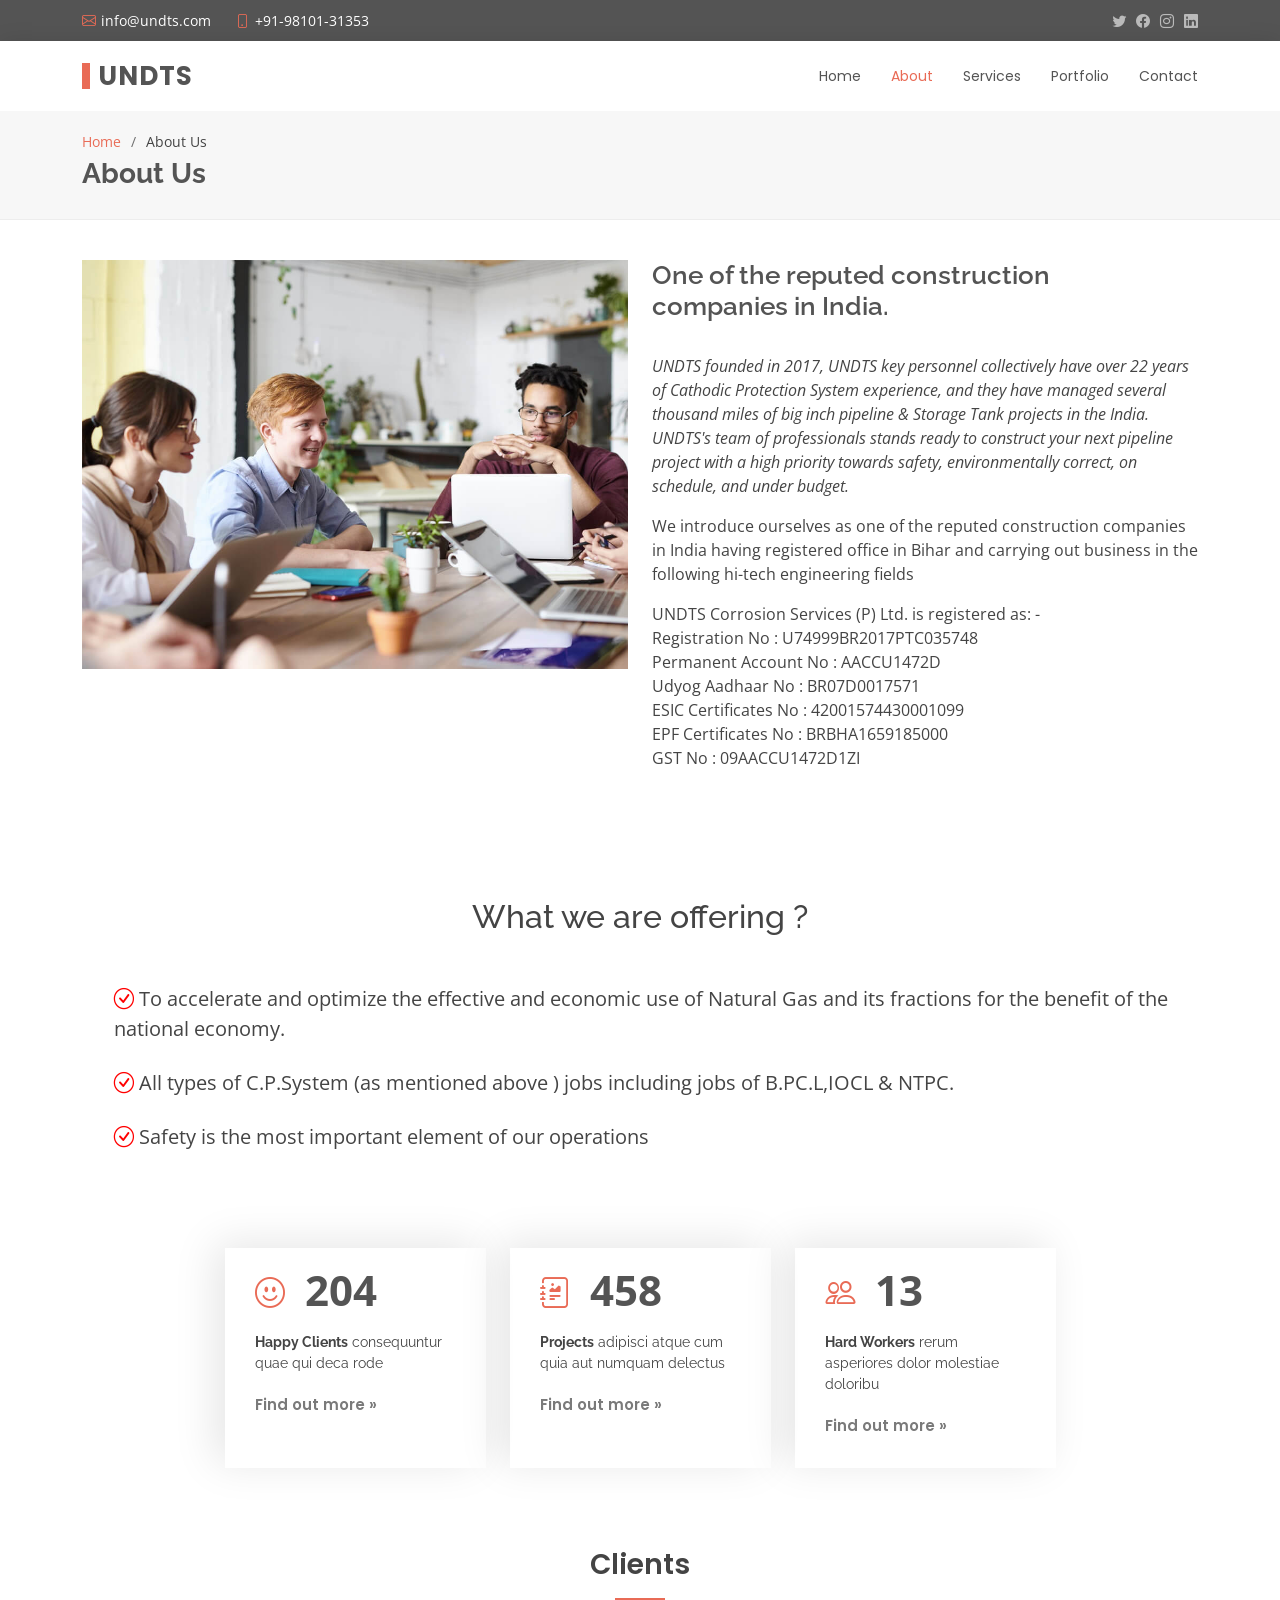
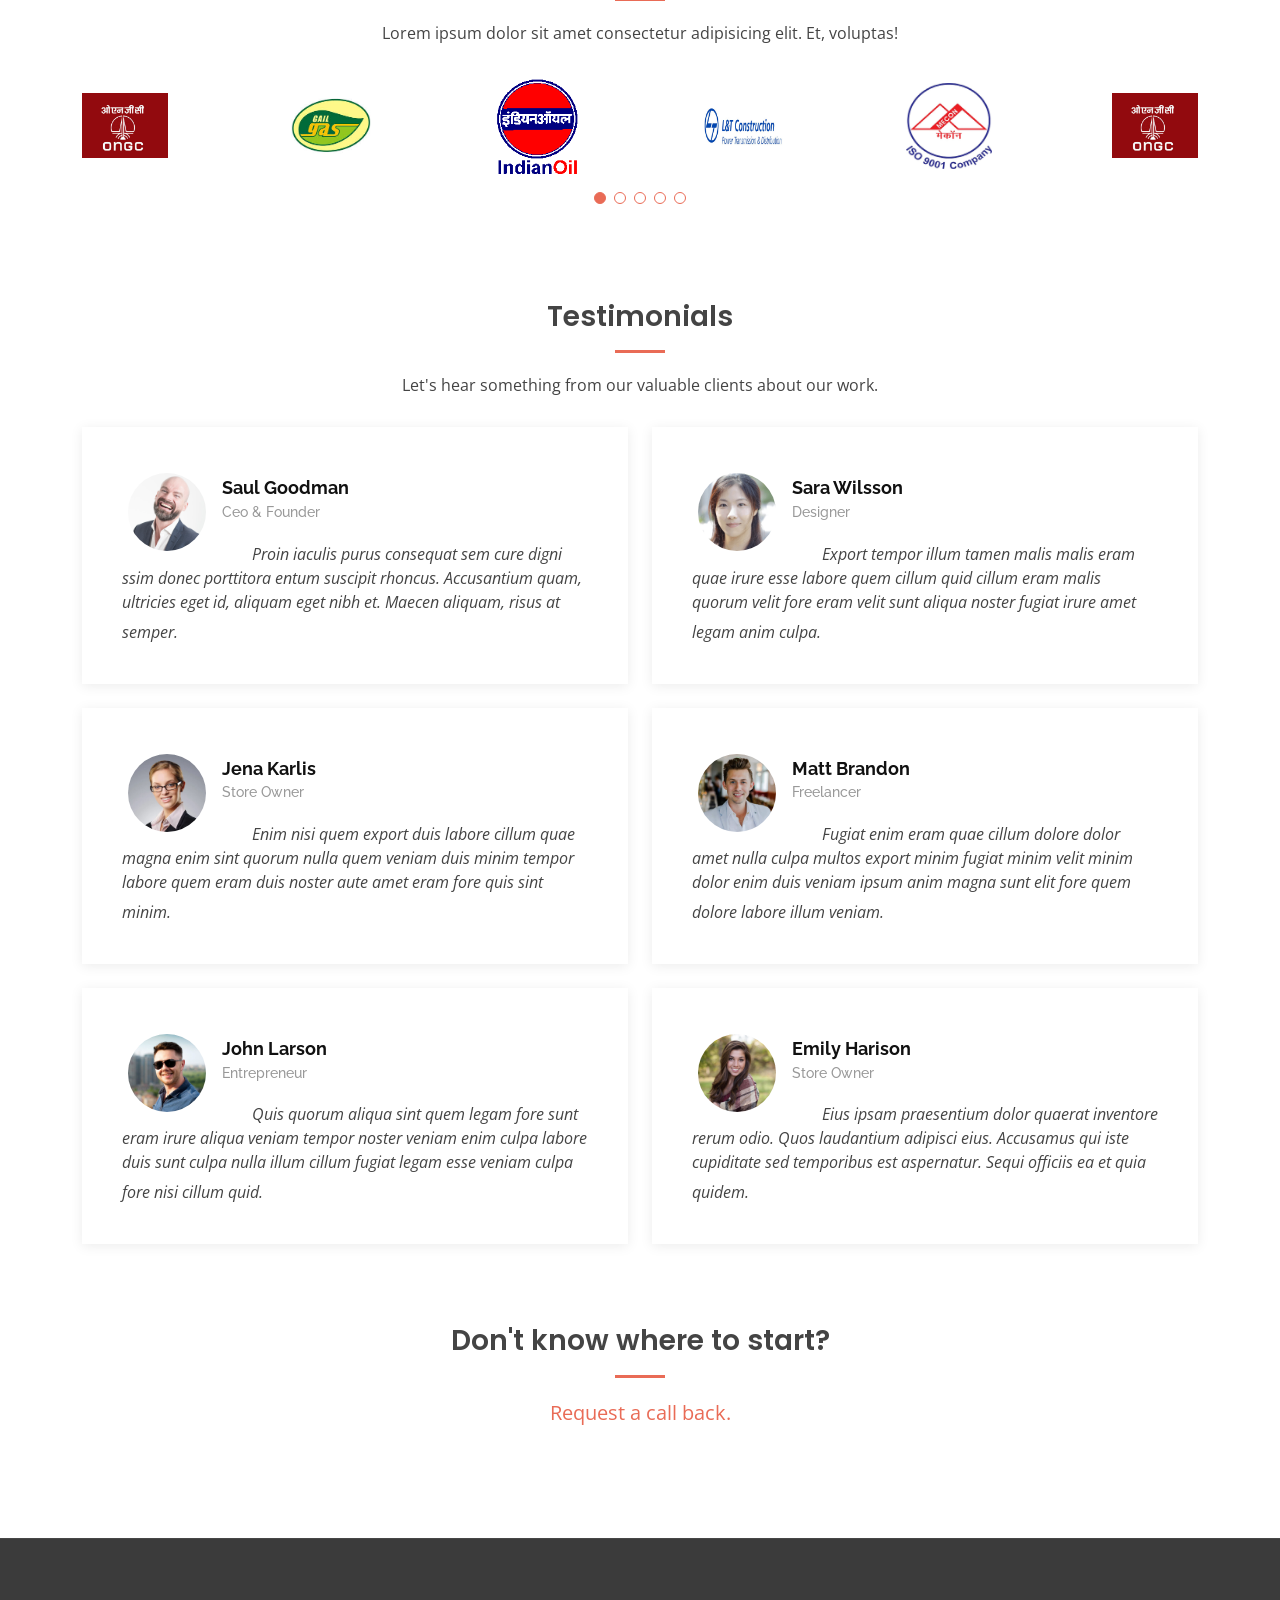
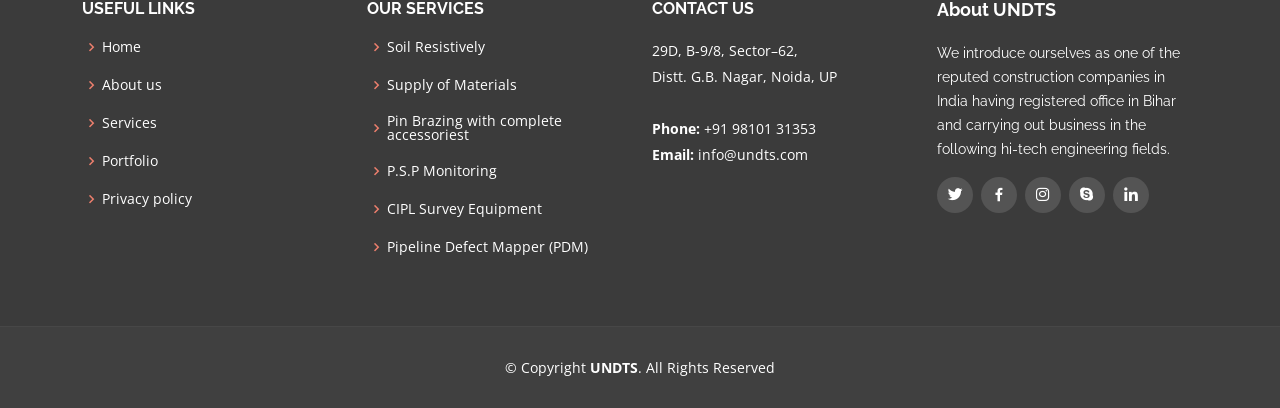
==== about.html @ b907f752 "new repo fro undts" ====
<!DOCTYPE html>
<html lang="en">

<head>
  <meta charset="utf-8">
  <meta content="width=device-width, initial-scale=1.0" name="viewport">

  <title>About - Eterna Bootstrap Template</title>
  <meta content="" name="description">
  <meta content="" name="keywords">

  <!-- Favicons -->
  <link href="assets/img/favicon.png" rel="icon">
  <link href="assets/img/apple-touch-icon.png" rel="apple-touch-icon">

  <!-- Google Fonts -->
  <link href="https://fonts.googleapis.com/css?family=Open+Sans:300,300i,400,400i,600,600i,700,700i|Raleway:300,300i,400,400i,500,500i,600,600i,700,700i|Poppins:300,300i,400,400i,500,500i,600,600i,700,700i" rel="stylesheet">

  <!-- Vendor CSS Files -->
  <link href="assets/vendor/animate.css/animate.min.css" rel="stylesheet">
  <link href="assets/vendor/bootstrap/css/bootstrap.min.css" rel="stylesheet">
  <link href="assets/vendor/bootstrap-icons/bootstrap-icons.css" rel="stylesheet">
  <link href="assets/vendor/boxicons/css/boxicons.min.css" rel="stylesheet">
  <link href="assets/vendor/glightbox/css/glightbox.min.css" rel="stylesheet">
  <link href="assets/vendor/swiper/swiper-bundle.min.css" rel="stylesheet">

  <!-- Template Main CSS File -->
  <link href="assets/css/style.css" rel="stylesheet">

  <!-- =======================================================
  * Template Name: Eterna - v4.6.0
  * Template URL: https://bootstrapmade.com/eterna-free-multipurpose-bootstrap-template/
  * Author: BootstrapMade.com
  * License: https://bootstrapmade.com/license/
  ======================================================== -->
</head>

<body>

  <!-- ======= Top Bar ======= -->
  <section id="topbar" class="d-flex align-items-center">
    <div class="container d-flex justify-content-center justify-content-md-between">
      <div class="contact-info d-flex align-items-center">
        <i class="bi bi-envelope d-flex align-items-center"><a href="mailto:info@undts.com">info@undts.com</a></i>
        <i class="bi bi-phone d-flex align-items-center ms-4"><span>+91-98101-31353</span></i>
      </div>
      <div class="social-links d-none d-md-flex align-items-center">
        <a href="#" class="twitter"><i class="bi bi-twitter"></i></a>
        <a href="#" class="facebook"><i class="bi bi-facebook"></i></a>
        <a href="#" class="instagram"><i class="bi bi-instagram"></i></a>
        <a href="#" class="linkedin"><i class="bi bi-linkedin"></i></i></a>
      </div>
    </div>
  </section>

  <!-- ======= Header ======= -->
  <header id="header" class="d-flex align-items-center">
    <div class="container d-flex justify-content-between align-items-center">

      <div class="logo">
        <h1><a href="index.html">UNDTS</a></h1>
        <!-- Uncomment below if you prefer to use an image logo -->
        <!-- <a href="index.html"><img src="assets/img/logo.png" alt="" class="img-fluid"></a>-->
      </div>

      <nav id="navbar" class="navbar">
        <ul>
          <li><a href="index.html">Home</a></li>
          <li><a class="active" href="about.html">About</a></li>
          <li><a href="services.html">Services</a></li>
          <li><a href="portfolio.html">Portfolio</a></li>
          <li><a href="contact.html">Contact</a></li>
        </ul>
        <i class="bi bi-list mobile-nav-toggle"></i>
      </nav><!-- .navbar -->

    </div>
  </header><!-- End Header -->

  <main id="main">

    <!-- ======= Breadcrumbs ======= -->
    <section id="breadcrumbs" class="breadcrumbs">
      <div class="container">

        <ol>
          <li><a href="index.html">Home</a></li>
          <li>About Us</li>
        </ol>
        <h2>About Us</h2>

      </div>
    </section><!-- End Breadcrumbs -->

    <!-- ======= About Section ======= -->
    <section id="about" class="about">
      <div class="container">

        <div class="row">
          <div class="col-lg-6">
            <img src="assets/img/about.jpg" class="img-fluid" alt="">
          </div>
          <div class="col-lg-6 pt-4 pt-lg-0 content">
            <h3>One of the reputed construction <br> companies in India.</h3> <br>
            <p class="fst-italic">
              UNDTS founded in 2017, UNDTS key personnel collectively have over 22 years of Cathodic Protection System experience, and they have managed several thousand miles of big inch pipeline & Storage Tank projects in the India. UNDTS's team of professionals stands ready to construct your next pipeline project with a high priority towards safety, environmentally correct, on schedule, and under budget.
            </p>
           
            <p>
              We introduce ourselves as one of the reputed construction companies in India having registered office in Bihar and carrying out business in the following hi-tech engineering fields
            </p>
            <p>UNDTS Corrosion Services (P) Ltd. is registered as: - <br>

              Registration No	:	U74999BR2017PTC035748 <br>  
              Permanent Account No	:	AACCU1472D <br> 
              Udyog Aadhaar No	:	BR07D0017571 <br>
              ESIC Certificates No	:	42001574430001099 <br>
              EPF Certificates No	:	BRBHA1659185000 <br>
              GST No	:	09AACCU1472D1ZI <br>
              </p>
          </div>
        </div>

      </div>
    </section> <br><br><!-- End About Section -->
    <section>
      <div class="container">
        <h2 class="text-center">What we are offering ?</h2>
        <ul class="mt-5"> 
          <li style="list-style: none; font-size:20px"> <i class="bi bi-check-circle mt-2" style="color: red;"></i> To accelerate and optimize the effective and economic use of Natural Gas and its fractions for the benefit of the national economy. </li><br>
          <li style="list-style: none; font-size:20px"><i class="bi bi-check-circle mt-2" style="color: red;" ></i> All types of C.P.System (as mentioned above ) jobs including jobs of B.PC.L,IOCL & NTPC. </li><br>
          <li style="list-style: none; font-size:20px"><i class="bi bi-check-circle mt-2" style="color: red;"></i> Safety is the most important element of our operations </li>
        </ul>
      </div>
    </section>
    <!-- ======= Counts Section ======= -->
    <section id="counts" class="counts">
      <div class="container">

        <div class="row no-gutters justify-content-center">

          <div class="col-lg-3 col-md-6 d-md-flex align-items-md-stretch ">
            <div class="count-box">
              <i class="bi bi-emoji-smile"></i>
              <span data-purecounter-start="0" data-purecounter-end="232" data-purecounter-duration="1" class="purecounter"></span>
              <p><strong>Happy Clients</strong> consequuntur quae qui deca rode</p>
              <a href="./contact.html">Find out more &raquo;</a>
            </div>
          </div>

          <div class="col-lg-3 col-md-6 d-md-flex align-items-md-stretch">
            <div class="count-box">
              <i class="bi bi-journal-richtext"></i>
              <span data-purecounter-start="0" data-purecounter-end="521" data-purecounter-duration="1" class="purecounter"></span>
              <p><strong>Projects</strong> adipisci atque cum quia aut numquam delectus</p>
              <a href="./contact.html">Find out more &raquo;</a>
            </div>
          </div>

          

          <div class="col-lg-3 col-md-6 d-md-flex align-items-md-stretch">
            <div class="count-box">
              <i class="bi bi-people"></i>
              <span data-purecounter-start="0" data-purecounter-end="15" data-purecounter-duration="1" class="purecounter"></span>
              <p><strong>Hard Workers</strong> rerum asperiores dolor molestiae doloribu</p>
              <a href="./contact.html">Find out more &raquo;</a>
            </div>
          </div>

        </div>

      </div>
    </section><!-- End Counts Section -->

    <!-- ======= Clients Section ======= -->
    <section id="clients" class="clients">
      <div class="container">

        <div class="section-title">
          <h2>Clients</h2>
          <p>Lorem ipsum dolor sit amet consectetur adipisicing elit. Et, voluptas!</p>
        </div>

        <div class="clients-slider swiper">
          <div class="swiper-wrapper align-items-center">
            <div class="swiper-slide"><img src="assets/img/clients/1.jpg" class="img-fluid" alt=""></div>
            <div class="swiper-slide"><img src="assets/img/clients/images.jpg" class="img-fluid" alt=""></div>
            <div class="swiper-slide"><img src="assets/img/clients/iocl.png" class="img-fluid" alt=""></div>
            <div class="swiper-slide"><img src="assets/img/clients/lt-600x400.jpg" class="img-fluid" alt=""></div>
            <div class="swiper-slide"><img src="assets/img/clients/mecon.jpg" class="img-fluid" alt=""></div>
           
          </div>
          <div class="swiper-pagination"></div>
        </div>

      </div>
    </section><!-- End Clients Section -->

    <!-- ======= Testimonials Section ======= -->
    <section id="testimonials" class="testimonials">
      <div class="container">

        <div class="section-title">
          <h2>Testimonials</h2>
          <p>Let's hear something from our valuable clients about our work.</p>
        </div>

        <div class="row">

          <div class="col-lg-6">
            <div class="testimonial-item">
              <img src="assets/img/testimonials/testimonials-1.jpg" class="testimonial-img" alt="">
              <h3>Saul Goodman</h3>
              <h4>Ceo &amp; Founder</h4>
              <p>
                <i class="bx bxs-quote-alt-left quote-icon-left"></i>
                Proin iaculis purus consequat sem cure digni ssim donec porttitora entum suscipit rhoncus. Accusantium quam, ultricies eget id, aliquam eget nibh et. Maecen aliquam, risus at semper.
                <i class="bx bxs-quote-alt-right quote-icon-right"></i>
              </p>
            </div>
          </div>

          <div class="col-lg-6">
            <div class="testimonial-item mt-4 mt-lg-0">
              <img src="assets/img/testimonials/testimonials-2.jpg" class="testimonial-img" alt="">
              <h3>Sara Wilsson</h3>
              <h4>Designer</h4>
              <p>
                <i class="bx bxs-quote-alt-left quote-icon-left"></i>
                Export tempor illum tamen malis malis eram quae irure esse labore quem cillum quid cillum eram malis quorum velit fore eram velit sunt aliqua noster fugiat irure amet legam anim culpa.
                <i class="bx bxs-quote-alt-right quote-icon-right"></i>
              </p>
            </div>
          </div>

          <div class="col-lg-6">
            <div class="testimonial-item mt-4">
              <img src="assets/img/testimonials/testimonials-3.jpg" class="testimonial-img" alt="">
              <h3>Jena Karlis</h3>
              <h4>Store Owner</h4>
              <p>
                <i class="bx bxs-quote-alt-left quote-icon-left"></i>
                Enim nisi quem export duis labore cillum quae magna enim sint quorum nulla quem veniam duis minim tempor labore quem eram duis noster aute amet eram fore quis sint minim.
                <i class="bx bxs-quote-alt-right quote-icon-right"></i>
              </p>
            </div>
          </div>

          <div class="col-lg-6">
            <div class="testimonial-item mt-4">
              <img src="assets/img/testimonials/testimonials-4.jpg" class="testimonial-img" alt="">
              <h3>Matt Brandon</h3>
              <h4>Freelancer</h4>
              <p>
                <i class="bx bxs-quote-alt-left quote-icon-left"></i>
                Fugiat enim eram quae cillum dolore dolor amet nulla culpa multos export minim fugiat minim velit minim dolor enim duis veniam ipsum anim magna sunt elit fore quem dolore labore illum veniam.
                <i class="bx bxs-quote-alt-right quote-icon-right"></i>
              </p>
            </div>
          </div>

          <div class="col-lg-6">
            <div class="testimonial-item mt-4">
              <img src="assets/img/testimonials/testimonials-5.jpg" class="testimonial-img" alt="">
              <h3>John Larson</h3>
              <h4>Entrepreneur</h4>
              <p>
                <i class="bx bxs-quote-alt-left quote-icon-left"></i>
                Quis quorum aliqua sint quem legam fore sunt eram irure aliqua veniam tempor noster veniam enim culpa labore duis sunt culpa nulla illum cillum fugiat legam esse veniam culpa fore nisi cillum quid.
                <i class="bx bxs-quote-alt-right quote-icon-right"></i>
              </p>
            </div>
          </div>

          <div class="col-lg-6">
            <div class="testimonial-item mt-4">
              <img src="assets/img/testimonials/testimonials-6.jpg" class="testimonial-img" alt="">
              <h3>Emily Harison</h3>
              <h4>Store Owner</h4>
              <p>
                <i class="bx bxs-quote-alt-left quote-icon-left"></i>
                Eius ipsam praesentium dolor quaerat inventore rerum odio. Quos laudantium adipisci eius. Accusamus qui iste cupiditate sed temporibus est aspernatur. Sequi officiis ea et quia quidem.
                <i class="bx bxs-quote-alt-right quote-icon-right"></i>
              </p>
            </div>
          </div>

        </div>

      </div>
    </section><!-- End Testimonials Section -->
    <section>
      <div class="section-title">
        <h2>Don't know where to start?</h2>
        <a style="font-size: 20px;" href="./contact.html" class="btn-get-started animate__animated animate__fadeInUp">Request a call back.</a>
      </div>
     </section>
  </main><!-- End #main -->

  <!-- ======= Footer ======= -->
  <footer id="footer">

    

    <div class="footer-top">
      <div class="container">
        <div class="row">

          <div class="col-lg-3 col-md-6 footer-links">
            <h4>Useful Links</h4>
            <ul>
              <li><i class="bx bx-chevron-right"></i> <a href="#">Home</a></li>
              <li><i class="bx bx-chevron-right"></i> <a href="#">About us</a></li>
              <li><i class="bx bx-chevron-right"></i> <a href="#">Services</a></li>
              <li><i class="bx bx-chevron-right"></i> <a href="#">Portfolio</a></li>
              <li><i class="bx bx-chevron-right"></i> <a href="#">Privacy policy</a></li>
            </ul>
          </div>

          <div class="col-lg-3 col-md-6 footer-links">
            <h4>Our Services</h4>
            <ul>
              <li><i class="bx bx-chevron-right"></i> <a href="#">Soil Resistively</a></li>
              <li><i class="bx bx-chevron-right"></i> <a href="#">Supply of Materials</a></li>
              <li><i class="bx bx-chevron-right"></i> <a href="#">Pin Brazing with complete accessoriest</a></li>
              <li><i class="bx bx-chevron-right"></i> <a href="#">P.S.P Monitoring</a></li>
              <li><i class="bx bx-chevron-right"></i> <a href="#">CIPL Survey Equipment</a></li>
              <li><i class="bx bx-chevron-right"></i> <a href="#">Pipeline Defect Mapper (PDM)</a></li>
            </ul>
          </div>

          <div class="col-lg-3 col-md-6 footer-contact">
            <h4>Contact Us</h4>
            <p>
              29D, B-9/8, Sector–62, <br>
              Distt. G.B. Nagar, Noida, UP <br><br>
              <strong>Phone:</strong> +91 98101 31353<br>
              <strong>Email:</strong> info@undts.com<br>
            </p>

          </div>

          <div class="col-lg-3 col-md-6 footer-info">
            <h3>About UNDTS</h3>
            <p>We introduce ourselves as one of the reputed construction companies in India having registered office in Bihar and carrying out business in the following hi-tech engineering fields.</p>
            <div class="social-links mt-3">
              <a href="#" class="twitter"><i class="bx bxl-twitter"></i></a>
              <a href="#" class="facebook"><i class="bx bxl-facebook"></i></a>
              <a href="#" class="instagram"><i class="bx bxl-instagram"></i></a>
              <a href="#" class="google-plus"><i class="bx bxl-skype"></i></a>
              <a href="#" class="linkedin"><i class="bx bxl-linkedin"></i></a>
            </div>
          </div>

        </div>
      </div>
    </div>

    <div class="container">
      <div class="copyright">
        &copy; Copyright <strong><span>UNDTS</span></strong>. All Rights Reserved
      </div>
      
    </div>
  </footer><!-- End Footer -->

  <a href="#" class="back-to-top d-flex align-items-center justify-content-center"><i class="bi bi-arrow-up-short"></i></a>

  <!-- Vendor JS Files -->
  <script src="assets/vendor/bootstrap/js/bootstrap.bundle.min.js"></script>
  <script src="assets/vendor/glightbox/js/glightbox.min.js"></script>
  <script src="assets/vendor/isotope-layout/isotope.pkgd.min.js"></script>
  <script src="assets/vendor/php-email-form/validate.js"></script>
  <script src="assets/vendor/purecounter/purecounter.js"></script>
  <script src="assets/vendor/swiper/swiper-bundle.min.js"></script>
  <script src="assets/vendor/waypoints/noframework.waypoints.js"></script>

  <!-- Template Main JS File -->
  <script src="assets/js/main.js"></script>

</body>

</html>
---- assets/css/style.css ----
/**
* Template Name: Eterna - v4.6.0
* Template URL: https://bootstrapmade.com/eterna-free-multipurpose-bootstrap-template/
* Author: BootstrapMade.com
* License: https://bootstrapmade.com/license/
*/

/*--------------------------------------------------------------
# General
--------------------------------------------------------------*/
body {
  font-family: "Open Sans", sans-serif;
  color: #444444;
}

a {
  color: #e96b56;
  text-decoration: none;
}

a:hover {
  color: #e6573f;
  text-decoration: none;
}

h1, h2, h3, h4, h5, h6 {
  font-family: "Raleway", sans-serif;
}

/*--------------------------------------------------------------
# Back to top button
--------------------------------------------------------------*/
.back-to-top {
  position: fixed;
  visibility: hidden;
  opacity: 0;
  right: 15px;
  bottom: 15px;
  z-index: 996;
  background: #e96b56;
  width: 40px;
  height: 40px;
  border-radius: 4px;
  transition: all 0.4s;
}
.back-to-top i {
  font-size: 28px;
  color: #fff;
  line-height: 0;
}
.back-to-top:hover {
  background: #ee8b7a;
  color: #fff;
}
.back-to-top.active {
  visibility: visible;
  opacity: 1;
}

/*--------------------------------------------------------------
# Top Bar
--------------------------------------------------------------*/
#topbar {
  background: #545454;
  padding: 10px 0;
  font-size: 14px;
}
#topbar .contact-info i {
  font-style: normal;
  color: #e96b56;
}
#topbar .contact-info i a, #topbar .contact-info i span {
  padding-left: 5px;
  color: #fff;
}
#topbar .contact-info i a {
  line-height: 0;
  transition: 0.3s;
}
#topbar .contact-info i a:hover {
  color: #e96b56;
}
#topbar .social-links a {
  color: #bababa;
  line-height: 0;
  transition: 0.3s;
  margin-left: 10px;
}
#topbar .social-links a:hover {
  color: white;
}

/*--------------------------------------------------------------
# Header
--------------------------------------------------------------*/
#header {
  height: 70px;
  transition: all 0.5s;
  z-index: 997;
  transition: all 0.5s;
  background: #fff;
  box-shadow: 0px 0px 20px 0px rgba(0, 0, 0, 0.1);
}
#header .logo h1 {
  font-size: 26px;
  padding: 0 0 0 8px;
  margin: 11px 0;
  line-height: 1;
  font-weight: 700;
  letter-spacing: 1px;
  text-transform: uppercase;
  font-family: "Poppins", sans-serif;
  border-left: 8px solid #e96b56;
}
#header .logo h1 a, #header .logo h1 a:hover {
  color: #545454;
  text-decoration: none;
}
#header .logo img {
  padding: 0;
  margin: 0;
  max-height: 40px;
}

.scrolled-offset {
  margin-top: 70px;
}

/*--------------------------------------------------------------
# Navigation Menu
--------------------------------------------------------------*/
/**
* Desktop Navigation 
*/
.navbar {
  padding: 0;
}
.navbar ul {
  margin: 0;
  padding: 0;
  display: flex;
  list-style: none;
  align-items: center;
}
.navbar li {
  position: relative;
}
.navbar a, .navbar a:focus {
  display: flex;
  align-items: center;
  justify-content: space-between;
  padding: 10px 0 10px 30px;
  font-family: "Poppins", sans-serif;
  font-size: 14px;
  color: #545454;
  white-space: nowrap;
  transition: 0.3s;
}
.navbar a i, .navbar a:focus i {
  font-size: 12px;
  line-height: 0;
  margin-left: 5px;
}
.navbar a:hover, .navbar .active, .navbar .active:focus, .navbar li:hover > a {
  color: #e96b56;
}
.navbar .getstarted, .navbar .getstarted:focus {
  background: #e96b56;
  padding: 8px 20px;
  margin-left: 30px;
  border-radius: 4px;
  color: #fff;
}
.navbar .getstarted:hover, .navbar .getstarted:focus:hover {
  color: #fff;
  background: #ec7f6d;
}
.navbar .dropdown ul {
  display: block;
  position: absolute;
  left: 24px;
  top: calc(100% + 30px);
  margin: 0;
  padding: 10px 0;
  z-index: 99;
  opacity: 0;
  visibility: hidden;
  background: #fff;
  box-shadow: 0px 0px 30px rgba(127, 137, 161, 0.25);
  transition: 0.3s;
}
.navbar .dropdown ul li {
  min-width: 200px;
}
.navbar .dropdown ul a {
  padding: 10px 20px;
  font-size: 14px;
  text-transform: none;
  color: #545454;
}
.navbar .dropdown ul a i {
  font-size: 12px;
}
.navbar .dropdown ul a:hover, .navbar .dropdown ul .active:hover, .navbar .dropdown ul li:hover > a {
  color: #e96b56;
}
.navbar .dropdown:hover > ul {
  opacity: 1;
  top: 100%;
  visibility: visible;
}
.navbar .dropdown .dropdown ul {
  top: 0;
  left: calc(100% - 30px);
  visibility: hidden;
}
.navbar .dropdown .dropdown:hover > ul {
  opacity: 1;
  top: 0;
  left: 100%;
  visibility: visible;
}
@media (max-width: 1366px) {
  .navbar .dropdown .dropdown ul {
    left: -90%;
  }
  .navbar .dropdown .dropdown:hover > ul {
    left: -100%;
  }
}

/**
* Mobile Navigation 
*/
.mobile-nav-toggle {
  color: #545454;
  font-size: 28px;
  cursor: pointer;
  display: none;
  line-height: 0;
  transition: 0.5s;
}
.mobile-nav-toggle.bi-x {
  color: #fff;
}

@media (max-width: 991px) {
  .mobile-nav-toggle {
    display: block;
  }

  .navbar ul {
    display: none;
  }
}
.navbar-mobile {
  position: fixed;
  overflow: hidden;
  top: 0;
  right: 0;
  left: 0;
  bottom: 0;
  background: rgba(59, 59, 59, 0.9);
  transition: 0.3s;
  z-index: 999;
}
.navbar-mobile .mobile-nav-toggle {
  position: absolute;
  top: 15px;
  right: 15px;
}
.navbar-mobile ul {
  display: block;
  position: absolute;
  top: 55px;
  right: 15px;
  bottom: 15px;
  left: 15px;
  padding: 10px 0;
  background-color: #fff;
  overflow-y: auto;
  transition: 0.3s;
}
.navbar-mobile a, .navbar-mobile a:focus {
  padding: 10px 20px;
  font-size: 15px;
  color: #545454;
}
.navbar-mobile a:hover, .navbar-mobile .active, .navbar-mobile li:hover > a {
  color: #e96b56;
}
.navbar-mobile .getstarted, .navbar-mobile .getstarted:focus {
  margin: 15px;
}
.navbar-mobile .dropdown ul {
  position: static;
  display: none;
  margin: 10px 20px;
  padding: 10px 0;
  z-index: 99;
  opacity: 1;
  visibility: visible;
  background: #fff;
  box-shadow: 0px 0px 30px rgba(127, 137, 161, 0.25);
}
.navbar-mobile .dropdown ul li {
  min-width: 200px;
}
.navbar-mobile .dropdown ul a {
  padding: 10px 20px;
}
.navbar-mobile .dropdown ul a i {
  font-size: 12px;
}
.navbar-mobile .dropdown ul a:hover, .navbar-mobile .dropdown ul .active:hover, .navbar-mobile .dropdown ul li:hover > a {
  color: #e96b56;
}
.navbar-mobile .dropdown > .dropdown-active {
  display: block;
}

/*--------------------------------------------------------------
# Hero Section
--------------------------------------------------------------*/
#hero {
  width: 100%;
  height: 70vh;
  background-color: rgba(59, 59, 59, 0.8);
  overflow: hidden;
  padding: 0;
  margin-bottom: -120px;
  position: relative;
  z-index: 1;
}
#hero .carousel-item {
  width: 100%;
  height: 70vh;
  background-size: cover;
  background-position: center;
  background-repeat: no-repeat;
  background-position: center center;
}
#hero .carousel-item::before {
  content: "";
  background-color: rgba(255, 255, 255, 0.6);
  position: absolute;
  top: 0;
  right: 0;
  left: 0;
  bottom: 0;
}
#hero .carousel-container {
  display: flex;
  justify-content: center;
  align-items: center;
  position: absolute;
  bottom: 0;
  top: 0;
  left: 0;
  right: 0;
  padding-bottom: 120px;
}
#hero .carousel-content {
  text-align: center;
}
#hero h2 {
  color: #2e2e2e;
  margin-bottom: 30px;
  font-size: 48px;
  font-weight: 700;
}
#hero h2 span {
  color: #e96b56;
}
#hero p {
  width: 80%;
  -webkit-animation-delay: 0.4s;
  animation-delay: 0.4s;
  margin: 0 auto 30px auto;
  color: arken(#545454, 15);
}
#hero .carousel-inner .carousel-item {
  transition-property: opacity;
  background-position: center top;
}
#hero .carousel-inner .carousel-item,
#hero .carousel-inner .active.carousel-item-start,
#hero .carousel-inner .active.carousel-item-end {
  opacity: 0;
}
#hero .carousel-inner .active,
#hero .carousel-inner .carousel-item-next.carousel-item-start,
#hero .carousel-inner .carousel-item-prev.carousel-item-end {
  opacity: 1;
  transition: 0.5s;
}
#hero .carousel-inner .carousel-item-next,
#hero .carousel-inner .carousel-item-prev,
#hero .carousel-inner .active.carousel-item-start,
#hero .carousel-inner .active.carousel-item-end {
  left: 0;
  transform: translate3d(0, 0, 0);
}
#hero .carousel-control-prev, #hero .carousel-control-next {
  width: 10%;
}
#hero .carousel-control-next-icon, #hero .carousel-control-prev-icon {
  background: none;
  font-size: 48px;
  line-height: 1;
  width: auto;
  height: auto;
  color: #545454;
}
#hero .carousel-indicators li {
  cursor: pointer;
  background: #e96b56;
  overflow: hidden;
  border: 0;
  width: 12px;
  height: 12px;
  border-radius: 50px;
  margin-bottom: 180px;
  opacity: 0.2;
}
#hero .carousel-indicators li.active {
  opacity: 1;
}
#hero .btn-get-started {
  font-family: "Raleway", sans-serif;
  font-weight: 500;
  font-size: 14px;
  letter-spacing: 1px;
  display: inline-block;
  padding: 12px 32px;
  border-radius: 50px;
  transition: 0.5s;
  line-height: 1;
  margin: 10px;
  color: #fff;
  -webkit-animation-delay: 0.8s;
  animation-delay: 0.8s;
  border: 2px solid #e96b56;
  background: #e96b56;
}
#hero .btn-get-started:hover {
  background: transparent;
  color: #e96b56;
  text-decoration: none;
}
@media (max-height: 768px), (max-width: 1200px) {
  #hero {
    margin-bottom: 60px;
  }
  #hero .carousel-container {
    padding-bottom: 0;
  }
  #hero .carousel-indicators li {
    margin-bottom: 0;
  }
}
@media (max-width: 768px) {
  #hero {
    height: 90vh;
  }
  #hero .carousel-item {
    height: 90vh;
  }
}
@media (min-width: 1024px) {
  #hero p {
    width: 50%;
  }
  #hero .carousel-control-prev, #hero .carousel-control-next {
    width: 5%;
  }
}

/*--------------------------------------------------------------
# Sections General
--------------------------------------------------------------*/
section {
  padding: 0 0 80px 0;
}

.section-bg {
  background-color: white;
}

.section-title {
  text-align: center;
  padding-bottom: 30px;
}
.section-title h2 {
  font-size: 28px;
  font-weight: 600;
  margin-bottom: 20px;
  padding-bottom: 20px;
  position: relative;
  font-family: "Poppins", sans-serif;
}
.section-title h2::after {
  content: "";
  position: absolute;
  display: block;
  width: 50px;
  height: 3px;
  background: #e96b56;
  bottom: 0;
  left: calc(50% - 25px);
}
.section-title p {
  margin-bottom: 0;
}

/*--------------------------------------------------------------
# Breadcrumbs
--------------------------------------------------------------*/
.breadcrumbs {
  padding: 20px 0 20px 0;
  background: #f7f7f7;
  border-bottom: 1px solid #ededed;
  margin-bottom: 40px;
}
.breadcrumbs h2 {
  font-size: 28px;
  font-weight: 700;
  color: #545454;
}
.breadcrumbs ol {
  display: flex;
  flex-wrap: wrap;
  list-style: none;
  padding: 0 0 5px 0;
  margin: 0;
  font-size: 14px;
}
.breadcrumbs ol li + li {
  padding-left: 10px;
}
.breadcrumbs ol li + li::before {
  display: inline-block;
  padding-right: 10px;
  color: #6e6e6e;
  content: "/";
}

/*--------------------------------------------------------------
# Featured
--------------------------------------------------------------*/
.featured {
  position: relative;
  z-index: 2;
}
.featured .icon-box {
  padding: 40px 30px;
  box-shadow: 0px 2px 15px rgba(0, 0, 0, 0.15);
  border-radius: 10px;
  background: #fff;
  transition: all ease-in-out 0.3s;
  height: 100%;
}
.featured .icon-box i {
  color: #e96b56;
  font-size: 42px;
  margin-bottom: 15px;
  display: block;
  line-height: 0;
}
.featured .icon-box h3 {
  font-weight: 700;
  margin-bottom: 15px;
  font-size: 20px;
}
.featured .icon-box h3 a {
  color: #545454;
  transition: 0.3s;
}
.featured .icon-box p {
  color: #545454;
  line-height: 24px;
  font-size: 14px;
  margin-bottom: 0;
}
.featured .icon-box:hover {
  background: #e96b56;
}
.featured .icon-box:hover i, .featured .icon-box:hover h3 a, .featured .icon-box:hover p {
  color: #fff;
}
/*--------------------------------------------------------------
# index
--------------------------------------------------------------*/
#table-bottom-button {
  width: 200px;
  background-color: #e96b56;
}

#table-bottom-button a {
  color: white;
  opacity: 1;
}

/*--------------------------------------------------------------
# About
--------------------------------------------------------------*/
.about .content h3 {
  font-weight: 600;
  font-size: 26px;
  color: #545454;
}
.about .content ul {
  list-style: none;
  padding: 0;
}
.about .content ul li {
  padding-bottom: 10px;
}
.about .content ul i {
  font-size: 20px;
  padding-right: 4px;
  color: #e96b56;
}
.about .content p:last-child {
  margin-bottom: 0;
}

/*--------------------------------------------------------------
# Our Services
--------------------------------------------------------------*/
.services .icon-box {
  text-align: center;
  border: 1px solid #ededed;
  padding: 80px 20px;
  transition: all ease-in-out 0.3s;
}
.services .icon-box .icon {
  margin: 0 auto;
  width: 64px;
  height: 64px;
  background: #e96b56;
  border-radius: 5px;
  transition: all 0.3s ease-out 0s;
  display: flex;
  align-items: center;
  justify-content: center;
  margin-bottom: 20px;
  transform-style: preserve-3d;
}
.services .icon-box .icon i {
  color: #fff;
  font-size: 28px;
}
.services .icon-box .icon::before {
  position: absolute;
  content: "";
  left: -8px;
  top: -8px;
  height: 100%;
  width: 100%;
  background: #fbe2dd;
  border-radius: 5px;
  transition: all 0.3s ease-out 0s;
  transform: translateZ(-1px);
}
.services .icon-box h4 {
  font-weight: 700;
  margin-bottom: 15px;
  font-size: 24px;
}
.services .icon-box h4 a {
  color: #545454;
}
.services .icon-box p {
  line-height: 24px;
  font-size: 14px;
  margin-bottom: 0;
}
.services .icon-box:hover {
  background: #e96b56;
  border-color: #e96b56;
}
.services .icon-box:hover .icon {
  background: #fff;
}
.services .icon-box:hover .icon i {
  color: #e96b56;
}
.services .icon-box:hover .icon::before {
  background: #ef9383;
}
.services .icon-box:hover h4 a, .services .icon-box:hover p {
  color: #fff;
}

/*--------------------------------------------------------------
# Our Clients
--------------------------------------------------------------*/
.clients .swiper-pagination {
  margin-top: 20px;
  position: relative;
}
.clients .swiper-pagination .swiper-pagination-bullet {
  width: 12px;
  height: 12px;
  background-color: #fff;
  opacity: 1;
  border: 1px solid #e96b56;
}
.clients .swiper-pagination .swiper-pagination-bullet-active {
  background-color: #e96b56;
}
/* .clients .swiper-slide img {
  opacity: 0.5;
  transition: 0.3s;
  filter: grayscale(100);
}
.clients .swiper-slide img:hover {
  filter: none;
  opacity: 1;
} */

/*--------------------------------------------------------------
# Counts
--------------------------------------------------------------*/
.counts .count-box {
  box-shadow: -10px -5px 40px 0 rgba(0, 0, 0, 0.1);
  padding: 30px;
  width: 100%;
}
.counts .count-box i {
  display: block;
  font-size: 30px;
  color: #e96b56;
  float: left;
  line-height: 0;
}
.counts .count-box span {
  font-size: 42px;
  line-height: 24px;
  display: block;
  font-weight: 700;
  color: #545454;
  margin-left: 50px;
}
.counts .count-box p {
  padding: 30px 0 0 0;
  margin: 0;
  font-family: "Raleway", sans-serif;
  font-size: 14px;
}
.counts .count-box a {
  font-weight: 600;
  display: block;
  margin-top: 20px;
  color: #7a7a7a;
  font-size: 15px;
  font-family: "Poppins", sans-serif;
  transition: ease-in-out 0.3s;
}
.counts .count-box a:hover {
  color: #a1a1a1;
}

/*--------------------------------------------------------------
# Testimonials
--------------------------------------------------------------*/
.testimonials .testimonials-carousel, .testimonials .testimonials-slider {
  overflow: hidden;
}
.testimonials .testimonial-item {
  box-sizing: content-box;
  padding: 40px;
  box-shadow: 0px 2px 12px rgba(0, 0, 0, 0.08);
  position: relative;
  background: #fff;
}
.testimonials .testimonial-item .testimonial-img {
  width: 90px;
  border-radius: 50px;
  border: 6px solid #fff;
  float: left;
  margin: 0 10px 0 0;
}
.testimonials .testimonial-item h3 {
  font-size: 18px;
  font-weight: bold;
  margin: 10px 0 5px 0;
  color: #111;
}
.testimonials .testimonial-item h4 {
  font-size: 14px;
  color: #999;
  margin: 0;
}
.testimonials .testimonial-item .quote-icon-left, .testimonials .testimonial-item .quote-icon-right {
  color: white;
  font-size: 26px;
}
.testimonials .testimonial-item .quote-icon-left {
  display: inline-block;
  left: -5px;
  position: relative;
}
.testimonials .testimonial-item .quote-icon-right {
  display: inline-block;
  right: -5px;
  position: relative;
  top: 10px;
}
.testimonials .testimonial-item p {
  font-style: italic;
  margin: 15px 0 0 0;
  padding: 0;
}

/*--------------------------------------------------------------
# Our Skills
--------------------------------------------------------------*/
.skills .content h3 {
  font-weight: 700;
  font-size: 26px;
  color: #545454;
  font-family: "Poppins", sans-serif;
  margin-bottom: 20px;
}
.skills .content ul {
  list-style: none;
  padding: 0;
}
.skills .content ul li {
  padding-bottom: 10px;
}
.skills .content ul i {
  font-size: 20px;
  padding-right: 4px;
  color: #e96b56;
}
.skills .content p:last-child {
  margin-bottom: 0;
}
.skills .progress {
  height: 62px;
  display: block;
  background: none;
  border-radius: 0;
}
.skills .progress .skill {
  padding: 0;
  margin: 0 0 6px 0;
  text-transform: uppercase;
  display: block;
  font-weight: 600;
  font-family: "Poppins", sans-serif;
  color: #545454;
}
.skills .progress .skill .val {
  float: right;
  font-style: normal;
}
.skills .progress-bar-wrap {
  background: #e0e0e0;
}
.skills .progress-bar {
  width: 1px;
  height: 10px;
  transition: 0.9s;
  background-color: #e96b56;
}

/*--------------------------------------------------------------
# Portfolio
--------------------------------------------------------------*/
.portfolio .portfolio-item {
  margin-bottom: 30px;
}
.portfolio #portfolio-flters {
  padding: 0;
  margin: 0 auto 25px auto;
  list-style: none;
  text-align: center;
  background: white;
  border-radius: 50px;
  padding: 2px 15px;
}
.portfolio #portfolio-flters li {
  cursor: pointer;
  display: inline-block;
  padding: 8px 20px 12px 20px;
  font-size: 15px;
  font-weight: 500;
  line-height: 1;
  color: #444444;
  margin: 0 4px 8px 4px;
  transition: all ease-in-out 0.3s;
  border-radius: 50px;
  background: #f2f2f2;
}
.portfolio #portfolio-flters li:hover, .portfolio #portfolio-flters li.filter-active {
  background: #e96b56;
  color: #fff;
}
.portfolio #portfolio-flters li:last-child {
  margin-right: 0;
}
.portfolio .portfolio-wrap {
  transition: 0.3s;
  position: relative;
  overflow: hidden;
  z-index: 1;
  background: rgba(84, 84, 84, 0.6);
}
.portfolio .portfolio-wrap::before {
  content: "";
  background: rgba(84, 84, 84, 0.6);
  position: absolute;
  left: 30px;
  right: 30px;
  top: 30px;
  bottom: 30px;
  transition: all ease-in-out 0.3s;
  z-index: 2;
  opacity: 0;
}
.portfolio .portfolio-wrap .portfolio-info {
  opacity: 0;
  position: absolute;
  top: 0;
  left: 0;
  right: 0;
  bottom: 0;
  text-align: center;
  z-index: 3;
  transition: all ease-in-out 0.3s;
  display: flex;
  flex-direction: column;
  justify-content: center;
  align-items: center;
}
.portfolio .portfolio-wrap .portfolio-info::before {
  display: block;
  content: "";
  width: 48px;
  height: 48px;
  position: absolute;
  top: 35px;
  left: 35px;
  border-top: 3px solid #fff;
  border-left: 3px solid #fff;
  transition: all 0.5s ease 0s;
  z-index: 9994;
}
.portfolio .portfolio-wrap .portfolio-info::after {
  display: block;
  content: "";
  width: 48px;
  height: 48px;
  position: absolute;
  bottom: 35px;
  right: 35px;
  border-bottom: 3px solid #fff;
  border-right: 3px solid #fff;
  transition: all 0.5s ease 0s;
  z-index: 9994;
}
.portfolio .portfolio-wrap .portfolio-info h4 {
  font-size: 20px;
  color: #fff;
  font-weight: 600;
}
.portfolio .portfolio-wrap .portfolio-info p {
  color: #ffffff;
  font-size: 14px;
  text-transform: uppercase;
  padding: 0;
  margin: 0;
}
.portfolio .portfolio-wrap .portfolio-links {
  text-align: center;
  z-index: 4;
}
.portfolio .portfolio-wrap .portfolio-links a {
  color: #fff;
  margin: 0 2px;
  font-size: 28px;
  display: inline-block;
  transition: 0.3s;
}
.portfolio .portfolio-wrap .portfolio-links a:hover {
  color: #e96b56;
}
.portfolio .portfolio-wrap:hover::before {
  top: 0;
  left: 0;
  right: 0;
  bottom: 0;
  opacity: 1;
}
.portfolio .portfolio-wrap:hover .portfolio-info {
  opacity: 1;
}
.portfolio .portfolio-wrap:hover .portfolio-info::before {
  top: 15px;
  left: 15px;
}
.portfolio .portfolio-wrap:hover .portfolio-info::after {
  bottom: 15px;
  right: 15px;
}

/*--------------------------------------------------------------
# Portfolio Details
--------------------------------------------------------------*/
.portfolio-details {
  padding-top: 40px;
}
.portfolio-details .portfolio-details-slider img {
  width: 100%;
}
.portfolio-details .portfolio-details-slider .swiper-pagination {
  margin-top: 20px;
  position: relative;
}
.portfolio-details .portfolio-details-slider .swiper-pagination .swiper-pagination-bullet {
  width: 12px;
  height: 12px;
  background-color: #fff;
  opacity: 1;
  border: 1px solid #e96b56;
}
.portfolio-details .portfolio-details-slider .swiper-pagination .swiper-pagination-bullet-active {
  background-color: #e96b56;
}
.portfolio-details .portfolio-info {
  padding: 30px;
  box-shadow: 0px 0 30px rgba(84, 84, 84, 0.08);
}
.portfolio-details .portfolio-info h3 {
  font-size: 22px;
  font-weight: 700;
  margin-bottom: 20px;
  padding-bottom: 20px;
  border-bottom: 1px solid #eee;
}
.portfolio-details .portfolio-info ul {
  list-style: none;
  padding: 0;
  font-size: 15px;
}
.portfolio-details .portfolio-info ul li + li {
  margin-top: 10px;
}
.portfolio-details .portfolio-description {
  padding-top: 30px;
}
.portfolio-details .portfolio-description h2 {
  font-size: 26px;
  font-weight: 700;
  margin-bottom: 20px;
}
.portfolio-details .portfolio-description p {
  padding: 0;
}

/*--------------------------------------------------------------
# Pricing
--------------------------------------------------------------*/
.pricing .row {
  padding-top: 40px;
}
.pricing .box {
  padding: 40px;
  margin-bottom: 30px;
  box-shadow: 0px 0px 30px rgba(73, 78, 92, 0.15);
  background: #fff;
  text-align: center;
}
.pricing h3 {
  font-weight: 300;
  margin-bottom: 15px;
  font-size: 28px;
}
.pricing h4 {
  font-size: 46px;
  color: #e96b56;
  font-weight: 400;
  font-family: "Open Sans", sans-serif;
  margin-bottom: 25px;
}
.pricing h4 span {
  color: #bababa;
  font-size: 18px;
  display: block;
}
.pricing ul {
  padding: 0;
  list-style: none;
  color: #999;
  text-align: left;
  line-height: 20px;
}
.pricing ul li {
  padding-bottom: 12px;
}
.pricing ul i {
  color: #e96b56;
  font-size: 18px;
  padding-right: 4px;
}
.pricing ul .na {
  color: #ccc;
}
.pricing ul .na i {
  color: #ccc;
}
.pricing ul .na span {
  text-decoration: line-through;
}
.pricing .buy-btn {
  background: #545454;
  display: inline-block;
  padding: 8px 30px;
  border-radius: 20px;
  color: #fff;
  transition: none;
  font-size: 14px;
  font-weight: 400;
  font-family: "Raleway", sans-serif;
  transition: 0.3s;
}
.pricing .buy-btn:hover {
  background: #e96b56;
}
.pricing .featured {
  z-index: 10;
  margin: -30px -5px 0 -5px;
}
.pricing .featured .buy-btn {
  background: #e96b56;
}
.pricing .featured .buy-btn:hover {
  background: #ee8b7a;
}
@media (max-width: 992px) {
  .pricing .box {
    max-width: 60%;
    margin: 0 auto 30px auto;
  }
}
@media (max-width: 767px) {
  .pricing .box {
    max-width: 80%;
    margin: 0 auto 30px auto;
  }
}
@media (max-width: 420px) {
  .pricing .box {
    max-width: 100%;
    margin: 0 auto 30px auto;
  }
}

/*--------------------------------------------------------------
# Team
--------------------------------------------------------------*/
.team .member {
  text-align: center;
  margin-bottom: 20px;
  box-shadow: 0px 0px 12px 0px rgba(0, 0, 0, 0.1);
  padding: 30px 20px;
  background: #fff;
}
.team .member img {
  max-width: 60%;
  border-radius: 50%;
  margin: 0 0 30px 0;
}
.team .member h4 {
  font-weight: 700;
  margin-bottom: 2px;
  font-size: 18px;
}
.team .member span {
  font-style: italic;
  display: block;
  font-size: 13px;
}
.team .member p {
  padding-top: 10px;
  font-size: 14px;
  font-style: italic;
  color: #aaaaaa;
}
.team .member .social {
  margin-top: 15px;
}
.team .member .social a {
  color: #919191;
  transition: 0.3s;
}
.team .member .social a:hover {
  color: #e96b56;
}
.team .member .social i {
  font-size: 18px;
  margin: 0 2px;
}

/*--------------------------------------------------------------
# Contact
--------------------------------------------------------------*/
.contact .info-box {
  color: #444444;
  text-align: center;
  box-shadow: 0 0 30px rgba(214, 215, 216, 0.6);
  padding: 20px 0 30px 0;
}
.contact .info-box i {
  font-size: 32px;
  color: #e96b56;
  border-radius: 50%;
  padding: 8px;
  border: 2px dotted #fef5f4;
}
.contact .info-box h3 {
  font-size: 20px;
  color: #777777;
  font-weight: 700;
  margin: 10px 0;
}
.contact .info-box p {
  padding: 0;
  line-height: 24px;
  font-size: 14px;
  margin-bottom: 0;
}
.contact .php-email-form {
  box-shadow: 0 0 30px rgba(214, 215, 216, 0.6);
  padding: 30px;
}
.contact .php-email-form .validate {
  display: none;
  color: red;
  margin: 0 0 15px 0;
  font-weight: 400;
  font-size: 13px;
}
.contact .php-email-form .error-message {
  display: none;
  color: #fff;
  background: #ed3c0d;
  text-align: left;
  padding: 15px;
  font-weight: 600;
}
.contact .php-email-form .error-message br + br {
  margin-top: 25px;
}
.contact .php-email-form .sent-message {
  display: none;
  color: #fff;
  background: #18d26e;
  text-align: center;
  padding: 15px;
  font-weight: 600;
}
.contact .php-email-form .loading {
  display: none;
  background: #fff;
  text-align: center;
  padding: 15px;
}
.contact .php-email-form .loading:before {
  content: "";
  display: inline-block;
  border-radius: 50%;
  width: 24px;
  height: 24px;
  margin: 0 10px -6px 0;
  border: 3px solid #18d26e;
  border-top-color: #eee;
  -webkit-animation: animate-loading 1s linear infinite;
  animation: animate-loading 1s linear infinite;
}
.contact .php-email-form input, .contact .php-email-form textarea {
  border-radius: 0;
  box-shadow: none;
  font-size: 14px;
}
.contact .php-email-form input:focus, .contact .php-email-form textarea:focus {
  border-color: #e96b56;
}
.contact .php-email-form input {
  padding: 10px 15px;
}
.contact .php-email-form textarea {
  padding: 12px 15px;
}
.contact .php-email-form button[type=submit] {
  background: #e96b56;
  border: 0;
  border-radius: 50px;
  padding: 10px 24px;
  color: #fff;
  transition: 0.4s;
}
.contact .php-email-form button[type=submit]:hover {
  background: #e6573f;
}
@-webkit-keyframes animate-loading {
  0% {
    transform: rotate(0deg);
  }
  100% {
    transform: rotate(360deg);
  }
}
@keyframes animate-loading {
  0% {
    transform: rotate(0deg);
  }
  100% {
    transform: rotate(360deg);
  }
}

/*--------------------------------------------------------------
# Blog
--------------------------------------------------------------*/
.blog {
  padding: 40px 0 20px 0;
}
.blog .entry {
  padding: 30px;
  margin-bottom: 60px;
  box-shadow: 0 4px 16px rgba(0, 0, 0, 0.1);
}
.blog .entry .entry-img {
  max-height: 440px;
  margin: -30px -30px 20px -30px;
  overflow: hidden;
}
.blog .entry .entry-title {
  font-size: 28px;
  font-weight: bold;
  padding: 0;
  margin: 0 0 20px 0;
}
.blog .entry .entry-title a {
  color: #545454;
  transition: 0.3s;
}
.blog .entry .entry-title a:hover {
  color: #e96b56;
}
.blog .entry .entry-meta {
  margin-bottom: 15px;
  color: #bababa;
}
.blog .entry .entry-meta ul {
  display: flex;
  flex-wrap: wrap;
  list-style: none;
  align-items: center;
  padding: 0;
  margin: 0;
}
.blog .entry .entry-meta ul li + li {
  padding-left: 20px;
}
.blog .entry .entry-meta i {
  font-size: 16px;
  margin-right: 8px;
  line-height: 0;
}
.blog .entry .entry-meta a {
  color: #777777;
  font-size: 14px;
  display: inline-block;
  line-height: 1;
}
.blog .entry .entry-content p {
  line-height: 24px;
}
.blog .entry .entry-content .read-more {
  -moz-text-align-last: right;
  text-align-last: right;
}
.blog .entry .entry-content .read-more a {
  display: inline-block;
  background: #e96b56;
  color: #fff;
  padding: 6px 20px;
  transition: 0.3s;
  font-size: 14px;
  border-radius: 4px;
}
.blog .entry .entry-content .read-more a:hover {
  background: #ec7f6d;
}
.blog .entry .entry-content h3 {
  font-size: 22px;
  margin-top: 30px;
  font-weight: bold;
}
.blog .entry .entry-content blockquote {
  overflow: hidden;
  background-color: #fafafa;
  padding: 60px;
  position: relative;
  text-align: center;
  margin: 20px 0;
}
.blog .entry .entry-content blockquote p {
  color: #444444;
  line-height: 1.6;
  margin-bottom: 0;
  font-style: italic;
  font-weight: 500;
  font-size: 22px;
}
.blog .entry .entry-content blockquote::after {
  content: "";
  position: absolute;
  left: 0;
  top: 0;
  bottom: 0;
  width: 3px;
  background-color: #545454;
  margin-top: 20px;
  margin-bottom: 20px;
}
.blog .entry .entry-footer {
  padding-top: 10px;
  border-top: 1px solid #e6e6e6;
}
.blog .entry .entry-footer i {
  color: #a1a1a1;
  display: inline;
}
.blog .entry .entry-footer a {
  color: #616161;
  transition: 0.3s;
}
.blog .entry .entry-footer a:hover {
  color: #e96b56;
}
.blog .entry .entry-footer .cats {
  list-style: none;
  display: inline;
  padding: 0 20px 0 0;
  font-size: 14px;
}
.blog .entry .entry-footer .cats li {
  display: inline-block;
}
.blog .entry .entry-footer .tags {
  list-style: none;
  display: inline;
  padding: 0;
  font-size: 14px;
}
.blog .entry .entry-footer .tags li {
  display: inline-block;
}
.blog .entry .entry-footer .tags li + li::before {
  padding-right: 6px;
  color: #6c757d;
  content: ",";
}
.blog .entry .entry-footer .share {
  font-size: 16px;
}
.blog .entry .entry-footer .share i {
  padding-left: 5px;
}
.blog .entry-single {
  margin-bottom: 30px;
}
.blog .blog-author {
  padding: 20px;
  margin-bottom: 30px;
  box-shadow: 0 4px 16px rgba(0, 0, 0, 0.1);
}
.blog .blog-author img {
  width: 120px;
  margin-right: 20px;
}
.blog .blog-author h4 {
  font-weight: 600;
  font-size: 22px;
  margin-bottom: 0px;
  padding: 0;
  color: #545454;
}
.blog .blog-author .social-links {
  margin: 0 10px 10px 0;
}
.blog .blog-author .social-links a {
  color: rgba(84, 84, 84, 0.5);
  margin-right: 5px;
}
.blog .blog-author p {
  font-style: italic;
  color: #b7b7b7;
}
.blog .blog-comments {
  margin-bottom: 30px;
}
.blog .blog-comments .comments-count {
  font-weight: bold;
}
.blog .blog-comments .comment {
  margin-top: 30px;
  position: relative;
}
.blog .blog-comments .comment .comment-img {
  margin-right: 14px;
}
.blog .blog-comments .comment .comment-img img {
  width: 60px;
}
.blog .blog-comments .comment h5 {
  font-size: 16px;
  margin-bottom: 2px;
}
.blog .blog-comments .comment h5 a {
  font-weight: bold;
  color: #444444;
  transition: 0.3s;
}
.blog .blog-comments .comment h5 a:hover {
  color: #e96b56;
}
.blog .blog-comments .comment h5 .reply {
  padding-left: 10px;
  color: #545454;
}
.blog .blog-comments .comment h5 .reply i {
  font-size: 20px;
}
.blog .blog-comments .comment time {
  display: block;
  font-size: 14px;
  color: #6e6e6e;
  margin-bottom: 5px;
}
.blog .blog-comments .comment.comment-reply {
  padding-left: 40px;
}
.blog .blog-comments .reply-form {
  margin-top: 30px;
  padding: 30px;
  box-shadow: 0 4px 16px rgba(0, 0, 0, 0.1);
}
.blog .blog-comments .reply-form h4 {
  font-weight: bold;
  font-size: 22px;
}
.blog .blog-comments .reply-form p {
  font-size: 14px;
}
.blog .blog-comments .reply-form input {
  border-radius: 4px;
  padding: 10px 10px;
  font-size: 14px;
}
.blog .blog-comments .reply-form input:focus {
  box-shadow: none;
  border-color: #f5bab0;
}
.blog .blog-comments .reply-form textarea {
  border-radius: 4px;
  padding: 10px 10px;
  font-size: 14px;
}
.blog .blog-comments .reply-form textarea:focus {
  box-shadow: none;
  border-color: #f5bab0;
}
.blog .blog-comments .reply-form .form-group {
  margin-bottom: 25px;
}
.blog .blog-comments .reply-form .btn-primary {
  border-radius: 4px;
  padding: 10px 20px;
  border: 0;
  background-color: #545454;
}
.blog .blog-comments .reply-form .btn-primary:hover {
  background-color: #616161;
}
.blog .blog-pagination {
  color: #878787;
}
.blog .blog-pagination ul {
  display: flex;
  padding: 0;
  margin: 0;
  list-style: none;
}
.blog .blog-pagination li {
  margin: 0 5px;
  transition: 0.3s;
}
.blog .blog-pagination li a {
  color: #545454;
  padding: 7px 16px;
  display: flex;
  align-items: center;
  justify-content: center;
}
.blog .blog-pagination li.active, .blog .blog-pagination li:hover {
  background: #e96b56;
}
.blog .blog-pagination li.active a, .blog .blog-pagination li:hover a {
  color: #fff;
}
.blog .sidebar {
  padding: 30px;
  margin: 0 0 60px 20px;
  box-shadow: 0 4px 16px rgba(0, 0, 0, 0.1);
}
.blog .sidebar .sidebar-title {
  font-size: 20px;
  font-weight: 700;
  padding: 0 0 0 0;
  margin: 0 0 15px 0;
  color: #545454;
  position: relative;
}
.blog .sidebar .sidebar-item {
  margin-bottom: 30px;
}
.blog .sidebar .search-form form {
  background: #fff;
  border: 1px solid #ddd;
  padding: 3px 10px;
  position: relative;
}
.blog .sidebar .search-form form input[type=text] {
  border: 0;
  padding: 4px;
  border-radius: 4px;
  width: calc(100% - 40px);
}
.blog .sidebar .search-form form button {
  position: absolute;
  top: 0;
  right: 0;
  bottom: 0;
  border: 0;
  background: none;
  font-size: 16px;
  padding: 0 15px;
  margin: -1px;
  background: #e96b56;
  color: #fff;
  transition: 0.3s;
  border-radius: 0 4px 4px 0;
  line-height: 0;
}
.blog .sidebar .search-form form button i {
  line-height: 0;
}
.blog .sidebar .search-form form button:hover {
  background: #eb7b68;
}
.blog .sidebar .categories ul {
  list-style: none;
  padding: 0;
}
.blog .sidebar .categories ul li + li {
  padding-top: 10px;
}
.blog .sidebar .categories ul a {
  color: #545454;
  transition: 0.3s;
}
.blog .sidebar .categories ul a:hover {
  color: #e96b56;
}
.blog .sidebar .categories ul a span {
  padding-left: 5px;
  color: #aaaaaa;
  font-size: 14px;
}
.blog .sidebar .recent-posts .post-item + .post-item {
  margin-top: 15px;
}
.blog .sidebar .recent-posts img {
  width: 80px;
  float: left;
}
.blog .sidebar .recent-posts h4 {
  font-size: 15px;
  margin-left: 95px;
  font-weight: bold;
}
.blog .sidebar .recent-posts h4 a {
  color: #545454;
  transition: 0.3s;
}
.blog .sidebar .recent-posts h4 a:hover {
  color: #e96b56;
}
.blog .sidebar .recent-posts time {
  display: block;
  margin-left: 95px;
  font-style: italic;
  font-size: 14px;
  color: #aaaaaa;
}
.blog .sidebar .tags {
  margin-bottom: -10px;
}
.blog .sidebar .tags ul {
  list-style: none;
  padding: 0;
}
.blog .sidebar .tags ul li {
  display: inline-block;
}
.blog .sidebar .tags ul a {
  color: #949494;
  font-size: 14px;
  padding: 6px 14px;
  margin: 0 6px 8px 0;
  border: 1px solid white;
  display: inline-block;
  transition: 0.3s;
}
.blog .sidebar .tags ul a:hover {
  color: #fff;
  border: 1px solid #e96b56;
  background: #e96b56;
}
.blog .sidebar .tags ul a span {
  padding-left: 5px;
  color: #ededed;
  font-size: 14px;
}

/*--------------------------------------------------------------
# Footer
--------------------------------------------------------------*/
#footer {
  background: #404040;
  padding: 0 0 30px 0;
  color: #fff;
  font-size: 14px;
}
#footer .footer-newsletter {
  padding: 50px 0;
  background: #404040;
}
#footer .footer-newsletter h4 {
  font-size: 24px;
  margin: 0 0 20px 0;
  padding: 0;
  line-height: 1;
  font-weight: 600;
}
#footer .footer-newsletter form {
  margin-top: 30px;
  background: #fff;
  padding: 6px 10px;
  position: relative;
  border-radius: 50px;
}
#footer .footer-newsletter form input[type=email] {
  border: 0;
  padding: 8px;
  width: calc(100% - 140px);
}
#footer .footer-newsletter form input[type=submit] {
  position: absolute;
  top: 0;
  right: 0;
  bottom: 0;
  border: 0;
  background: none;
  font-size: 16px;
  padding: 0 30px;
  margin: 3px;
  background: #e96b56;
  color: #fff;
  transition: 0.3s;
  border-radius: 50px;
}
#footer .footer-newsletter form input[type=submit]:hover {
  background: #e6573f;
}
#footer .footer-top {
  background: #3b3b3b;
  border-top: 1px solid #474747;
  border-bottom: 1px solid #474747;
  padding: 60px 0 30px 0;
}
#footer .footer-top .footer-info {
  margin-bottom: 30px;
}
#footer .footer-top .footer-info h3 {
  font-size: 18px;
  margin: 0 0 20px 0;
  padding: 2px 0 2px 0;
  line-height: 1;
  font-weight: 700;
}
#footer .footer-top .footer-info p {
  font-size: 14px;
  line-height: 24px;
  margin-bottom: 0;
  font-family: "Raleway", sans-serif;
  color: #fff;
}
#footer .footer-top .social-links a {
  font-size: 18px;
  display: inline-block;
  background: #545454;
  color: #fff;
  line-height: 1;
  padding: 8px 0;
  margin-right: 4px;
  border-radius: 50%;
  text-align: center;
  width: 36px;
  height: 36px;
  transition: 0.3s;
}
#footer .footer-top .social-links a:hover {
  background: #e96b56;
  color: #fff;
  text-decoration: none;
}
#footer .footer-top h4 {
  font-size: 16px;
  font-weight: bold;
  color: #fff;
  text-transform: uppercase;
  position: relative;
  padding-bottom: 12px;
}
#footer .footer-top .footer-links {
  margin-bottom: 30px;
}
#footer .footer-top .footer-links ul {
  list-style: none;
  padding: 0;
  margin: 0;
}
#footer .footer-top .footer-links ul i {
  padding-right: 2px;
  color: #ec7f6d;
  font-size: 18px;
  line-height: 1;
}
#footer .footer-top .footer-links ul li {
  padding: 10px 0;
  display: flex;
  align-items: center;
}
#footer .footer-top .footer-links ul li:first-child {
  padding-top: 0;
}
#footer .footer-top .footer-links ul a {
  color: #fff;
  transition: 0.3s;
  display: inline-block;
  line-height: 1;
}
#footer .footer-top .footer-links ul a:hover {
  color: #e96b56;
}
#footer .footer-top .footer-contact {
  margin-bottom: 30px;
}
#footer .footer-top .footer-contact p {
  line-height: 26px;
}
#footer .copyright {
  text-align: center;
  padding-top: 30px;
}
#footer .credits {
  padding-top: 10px;
  text-align: center;
  font-size: 13px;
  color: #fff;
}
/* #card-button:hover{
  color: whitesmoke;
} */
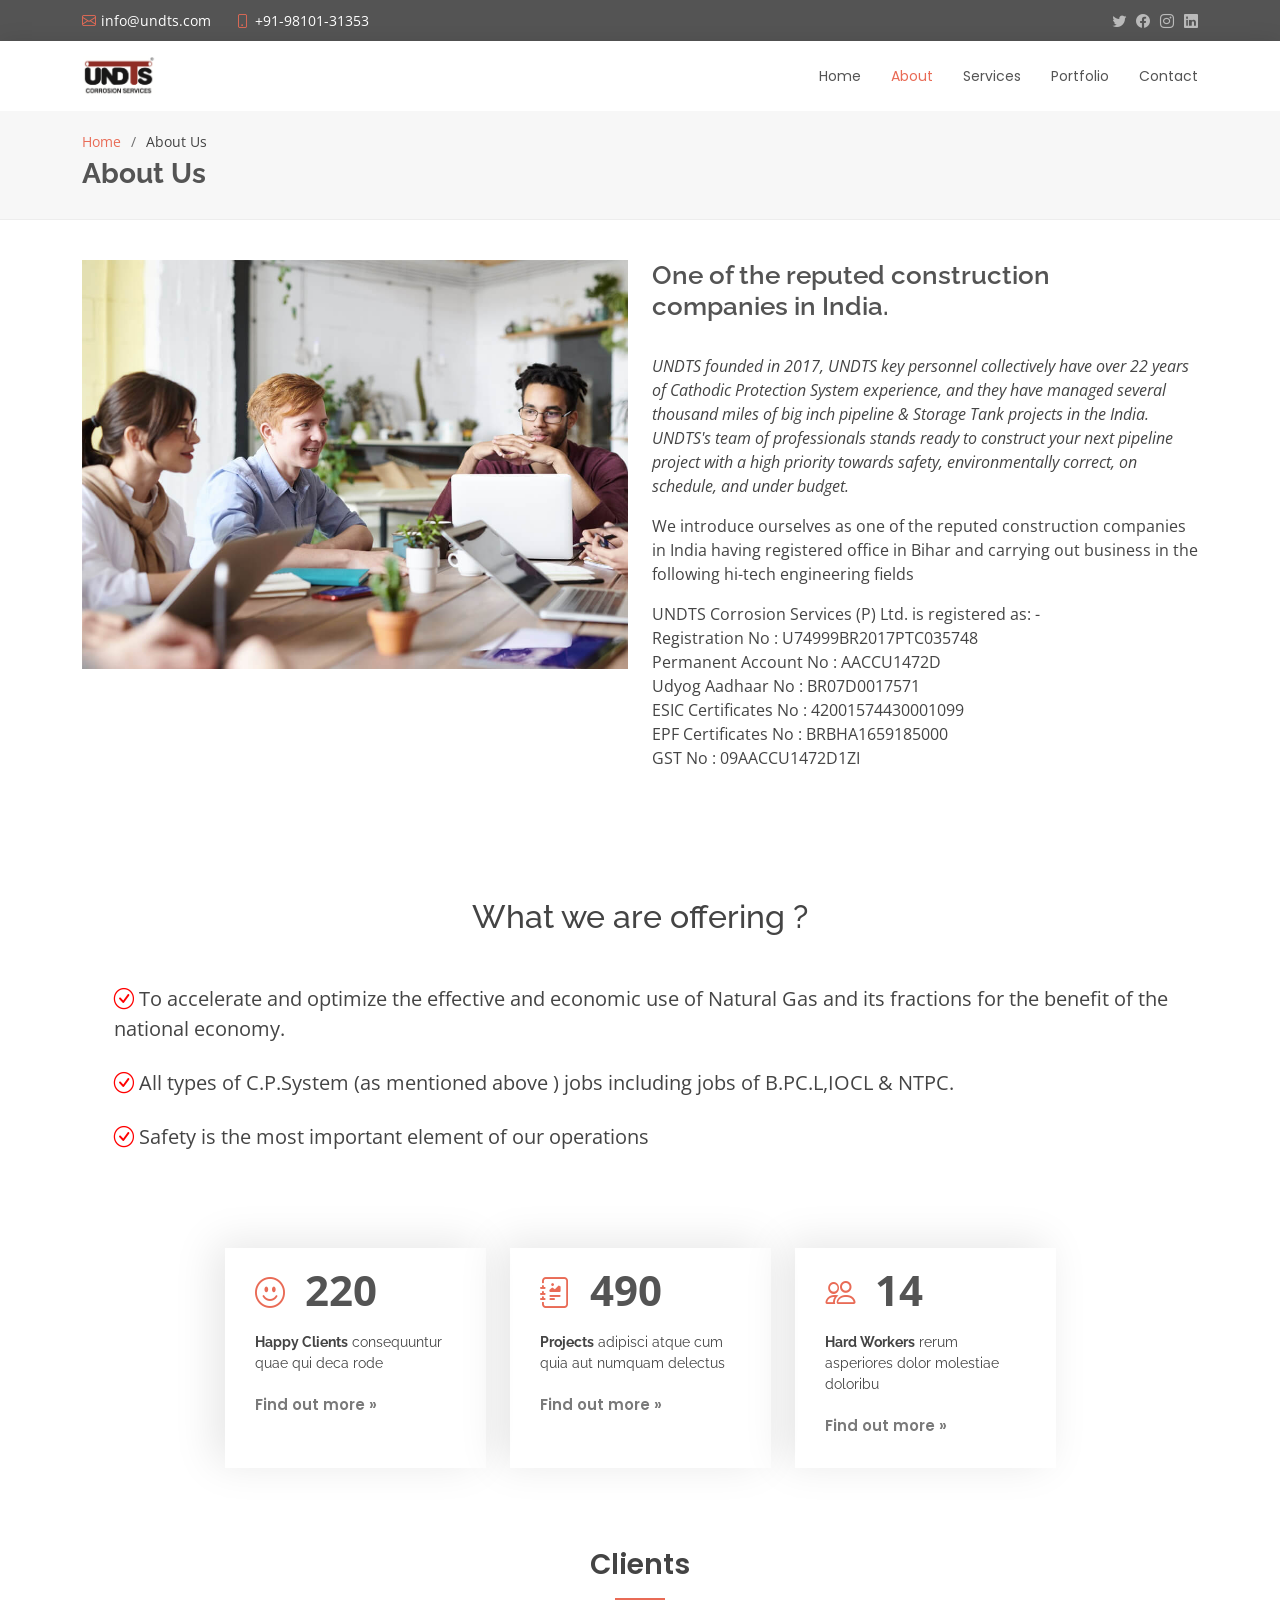
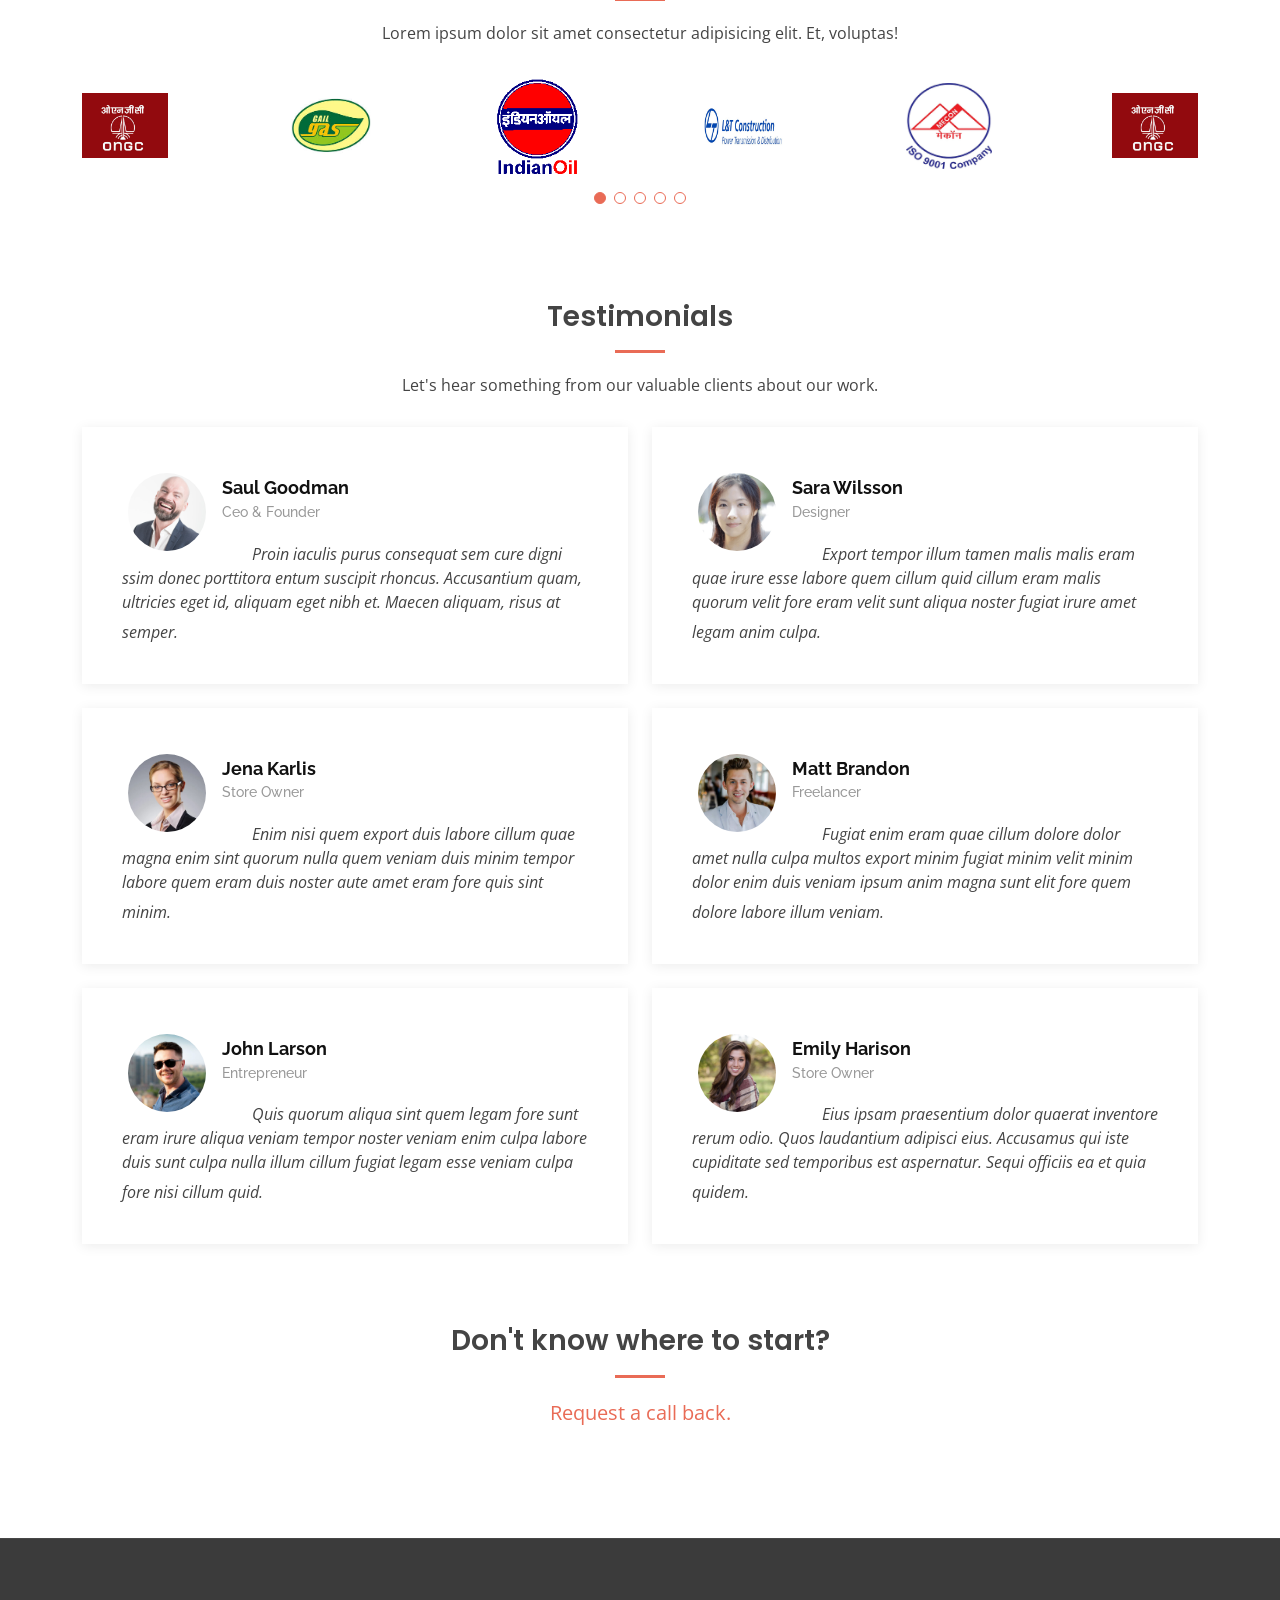
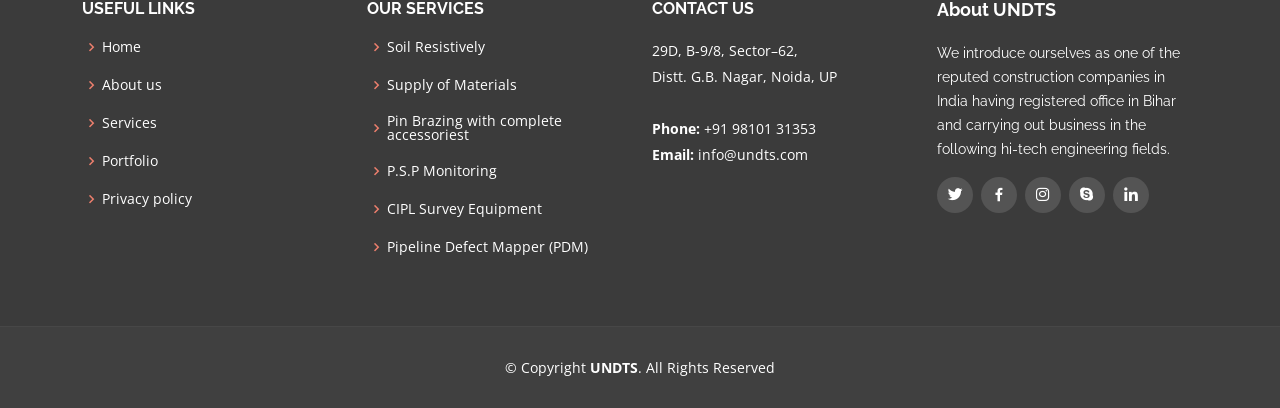
==== commit ecfc5af6: "added brand logo" ====
--- a/about.html
+++ b/about.html
@@ -58,9 +58,9 @@
     <div class="container d-flex justify-content-between align-items-center">
 
       <div class="logo">
-        <h1><a href="index.html">UNDTS</a></h1>
+        
         <!-- Uncomment below if you prefer to use an image logo -->
-        <!-- <a href="index.html"><img src="assets/img/logo.png" alt="" class="img-fluid"></a>-->
+        <a href="index.html"><img src="assets/img/logo.png" alt="" class="img-fluid"></a>
       </div>
 
       <nav id="navbar" class="navbar">
